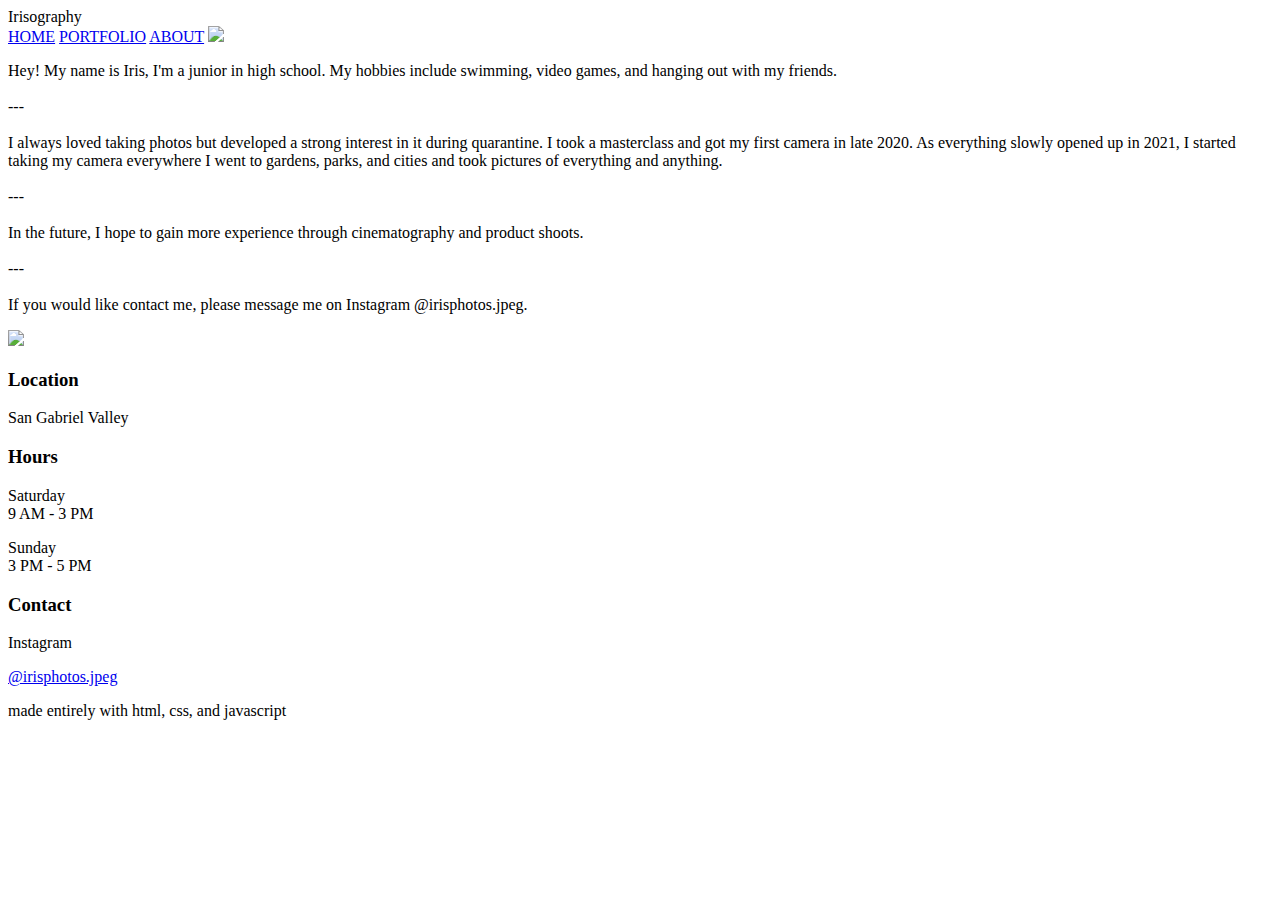
==== about.html @ e4a89849 "modified:   about.html 	modified:   portfolio.html 	modified:   portraits.html 	modified:   sports.h" ====
<!DOCTYPE html>
<html lang="en">
    <head>
        <title>Irisography</title>
        <meta charset="UTF-8">
        <meta name="viewport" content="width=device-width, initial-scale=1">
        <link rel="stylesheet" href="style.css" />
          <script src="script.js" defer></script>
        <link rel="preconnect" href="https://fonts.googleapis.com">
        <link rel="preconnect" href="https://fonts.gstatic.com" crossorigin>
        <link href="https://fonts.googleapis.com/css2?family=Noto+Sans:ital,wght@0,100..900;1,100..900&display=swap" rel="stylesheet">
    </head>
    <body>
      <div class="navbar">
        <div class="nav-left">
            <span class="brand">Irisography</span>
        </div>
        <div class="nav-right">
            <a href="index.html">HOME</a>
            <a href="portfolio.html">PORTFOLIO</a>
            <a href="about.html">ABOUT</a>
            <a href="https://instagram.com/irisphotos.jpeg">
              <img id="navimg" src="https://upload.wikimedia.org/wikipedia/commons/thumb/e/e7/Instagram_logo_2016.svg/1200px-Instagram_logo_2016.svg.png">
            </a>
        </div>
      </div> 
      <div id="main"> <!--main start-->
        <div id="abouttext">
          <div>
              <p>Hey! My name is Iris, I'm a junior in high school. My hobbies include swimming, video games, and hanging out with my friends. 
                <br><br>---<br><br> I always loved taking photos but developed a strong interest in it during quarantine. I took a masterclass and got my first camera in late 2020. As everything slowly opened up in 2021, I started taking my camera everywhere I went to gardens, parks, and cities and took pictures of everything and anything. 
                <br><br>---<br><br> In the future, I hope to gain more experience through cinematography and product shoots.
                <br> <br>---<br> <br>If you would like contact me, please message me on Instagram @irisphotos.jpeg.</p>
          </div>
          <div>
              <img  oncontextmenu="return false;" src="xxx"> <!--put photo here-->
          </div>
        </div>
      </div>
    </body>
    <footer>
      <div id="footer">
        <div class="footrow">
          <h3>
            Location
          </h3>
          <p>San Gabriel Valley</p>
        </div>
        <div class="footrow">
          <h3>
            Hours
          </h3>
          <p>Saturday <br> 9 AM - 3 PM</p>
          <p>Sunday <br> 3 PM - 5 PM </p>
        </div>
        <div class="footrow">
          <h3>
            Contact
          </h3>
          <p>Instagram</p>
          <a href="https://instagram.com/irisphotos.jpeg">
            @irisphotos.jpeg
          </a>
        </div>
      </div>
      <p class="footid"> made entirely with html, css, and javascript</p>
    </footer> 
</html>
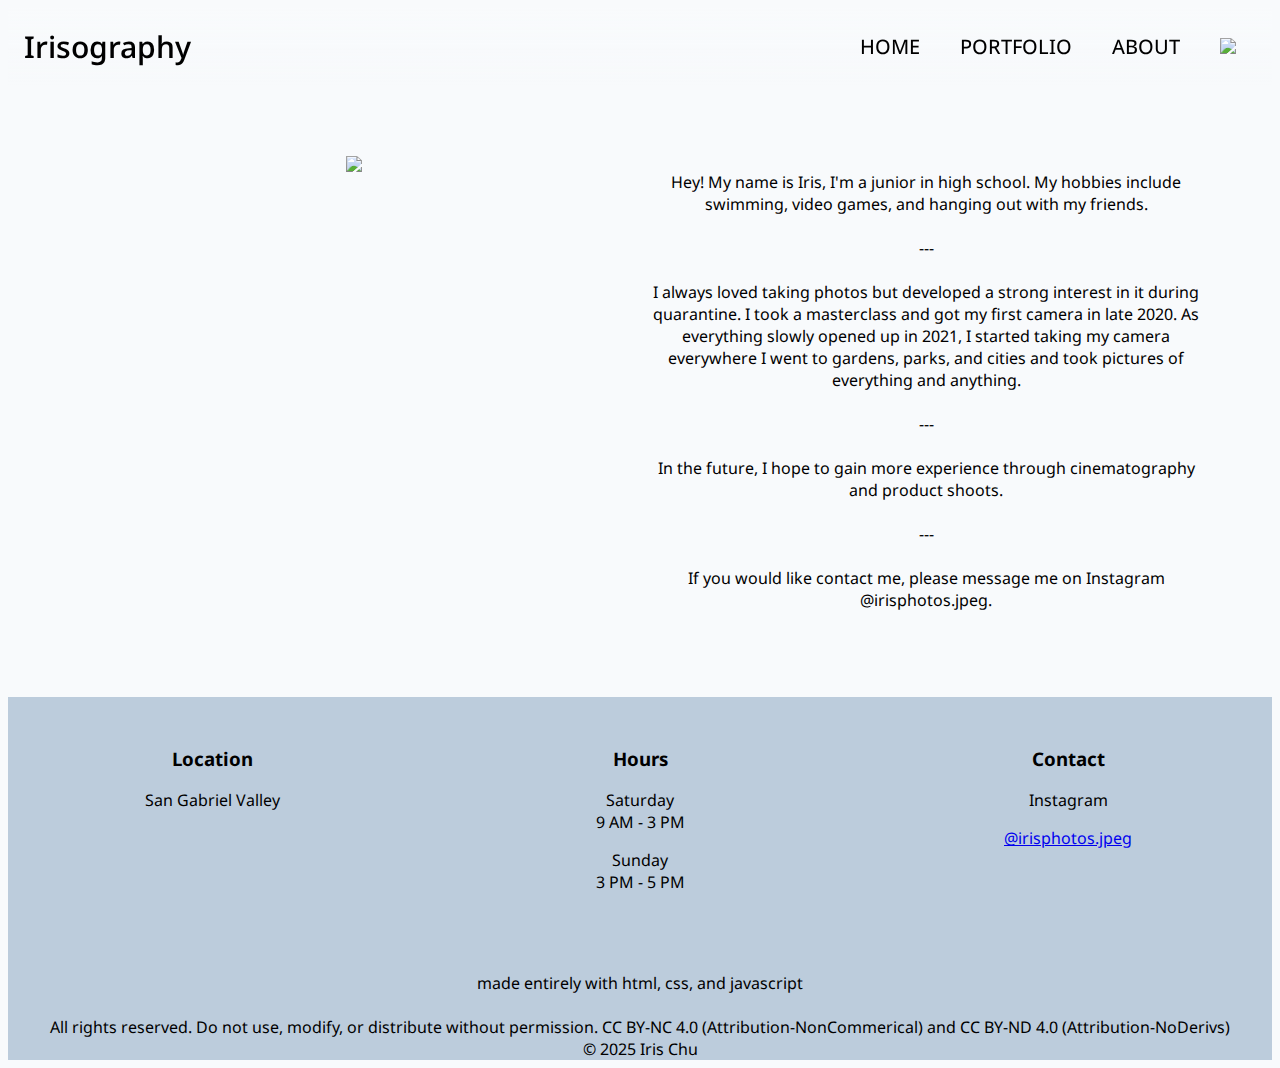
==== commit 5462b4bb: "modified:   about.html 	modified:   index.html 	modified:   portfolio.html 	modified:   portraits.ht" ====
--- a/about.html
+++ b/about.html
@@ -15,25 +15,29 @@
         <div class="nav-left">
             <span class="brand">Irisography</span>
         </div>
-        <div class="nav-right">
-            <a href="index.html">HOME</a>
-            <a href="portfolio.html">PORTFOLIO</a>
-            <a href="about.html">ABOUT</a>
-            <a href="https://instagram.com/irisphotos.jpeg">
-              <img id="navimg" src="https://upload.wikimedia.org/wikipedia/commons/thumb/e/e7/Instagram_logo_2016.svg/1200px-Instagram_logo_2016.svg.png">
-            </a>
+         <!-- Hamburger Button -->
+         <button class="hamburger" onclick="toggleMenu()">☰</button>
+         <!-- Overlay -->
+         <div class="overlay" onclick="closeMenu()"></div>
+         <div class="nav-right">
+             <a href="index.html">HOME</a>
+             <a href="portfolio.html">PORTFOLIO</a>
+             <a href="about.html">ABOUT</a>
+             <a href="https://instagram.com/irisphotos.jpeg">
+               <img id="navimg" src="https://upload.wikimedia.org/wikipedia/commons/thumb/e/e7/Instagram_logo_2016.svg/1200px-Instagram_logo_2016.svg.png">
+             </a>
         </div>
       </div> 
       <div id="main"> <!--main start-->
-        <div id="abouttext">
+        <div class="abouttext">
+          <div>
+            <img  oncontextmenu="return false;" src="xxx"> <!--put photo here-->
+        </div>
           <div>
               <p>Hey! My name is Iris, I'm a junior in high school. My hobbies include swimming, video games, and hanging out with my friends. 
                 <br><br>---<br><br> I always loved taking photos but developed a strong interest in it during quarantine. I took a masterclass and got my first camera in late 2020. As everything slowly opened up in 2021, I started taking my camera everywhere I went to gardens, parks, and cities and took pictures of everything and anything. 
                 <br><br>---<br><br> In the future, I hope to gain more experience through cinematography and product shoots.
                 <br> <br>---<br> <br>If you would like contact me, please message me on Instagram @irisphotos.jpeg.</p>
-          </div>
-          <div>
-              <img  oncontextmenu="return false;" src="xxx"> <!--put photo here-->
           </div>
         </div>
       </div>
@@ -63,6 +67,6 @@
           </a>
         </div>
       </div>
-      <p class="footid"> made entirely with html, css, and javascript</p>
+      <p class="footid"> made entirely with html, css, and javascript <br><br> All rights reserved. Do not use, modify, or distribute without permission. CC BY-NC 4.0 (Attribution-NonCommerical) and CC BY-ND 4.0 (Attribution-NoDerivs) <br> © 2025 Iris Chu </p>
     </footer> 
 </html>--- a/style.css
+++ b/style.css
@@ -0,0 +1,315 @@
+/*general */
+html {
+    scroll-behavior: smooth; 
+ }
+ h2{
+    font-size: 60px;
+    font-weight: 500;
+    line-height: 1;
+ }
+ body{
+    font-family: "Noto Sans", serif;
+    background-color:#F8FAFC;
+ }
+
+#main {
+    margin: 50px;
+}
+ /* Navigation bar */
+.navbar {
+  display: flex;
+  justify-content: space-between;
+  align-items: center;
+  top: 0;
+  position: sticky;
+  padding: 5px 16px;
+  font-size: 20px;
+  background-image: linear-gradient(#F8FAFC, transparent);
+  z-index: 5;
+  font-weight: 449;
+}
+/* Left side (Irisography and Instagram logo) */
+.nav-left {
+  display: flex;
+  align-items: center;
+}
+/* Styling for the brand name */
+.brand {
+  font-weight: 536;
+  font-size: 30px;
+  margin-right: 10px;
+}
+/* Right side (Links) */
+.nav-right {
+  display: flex;
+}
+/* Navigation links */
+.navbar a {
+  padding: 20px;
+  text-decoration: none;
+  color: black;
+}
+
+/* mobile nav bar */
+/* Hamburger Button (hidden by default on large screens) */
+/* Navbar container */
+
+/* Hide menu for small screens initially */
+@media screen and (max-width: 800px) {
+  .nav-right {
+      position: fixed;
+      top: 0;
+      right: -100%; /* Hide off-screen */
+      width: auto;
+      height: 100vh;
+      background: white;
+      box-shadow: -2px 0 10px rgba(0, 0, 0, 0.3);
+      transition: right 0.3s ease-in-out;
+      display: flex;
+      flex-direction: column;
+      padding-top: 50px;
+      z-index: 1001;
+  }
+
+  /* Show menu when active */
+  .nav-right.open {
+      right: 0;
+  }
+
+  /* Hamburger button styling */
+  .hamburger {
+      display: block;
+      position: fixed;
+      top: 20px;
+      right: 20px;
+      background: none;
+      border: none;
+      font-size: 24px;
+      cursor: pointer;
+      z-index: 1002;
+  }
+
+  /* Overlay */
+  .overlay {
+      position: fixed;
+      top: 0;
+      left: 0;
+      width: 100vw;
+      height: 100vh;
+      background: rgba(0, 0, 0, 0.5);
+      display: none;
+      z-index: 1000;
+  }
+
+  .overlay.active {
+      display: block;
+  }
+}
+
+/* Hide close button on larger screens */
+@media screen and (min-width: 800px) {
+  .close-btn {
+      display: none;
+  }
+  .hamburger {
+    display: none;
+  }
+}
+/* Instagram logo */
+#navimg {
+  height: 30px;
+}
+/*top preview home*/
+.preview {
+    height: auto;
+    display: grid;
+    grid-template-columns: repeat(3, 1fr); /* three columns */
+    gap: 20px; /* Adjust spacing between items */
+    padding: 20px;
+    text-align: center;
+}
+.preimg{
+  position: relative;
+  width: 100%;
+}
+/*mobile device transformation omg!!!*/
+@media screen and (max-width: 800px) {
+  h2{
+    font-size: 50px;
+    font-weight: 500;
+    line-height: 1;
+  }
+  .preview {
+    grid-template-columns: 1fr; /* 1 column */
+    grid-template-rows: repeat(3, auto); /* 3 rows, each taking auto height */
+  }
+  .botpre {
+    gap: 5px !important;
+    padding: 5px !important;
+    grid-template-columns: repeat(2, 1fr) !important;
+  }
+  .services {
+    grid-template-columns: 1fr !important; /* 1 column */
+    grid-template-rows: repeat(3, auto) /* 3 rows, each taking auto height */ !important; 
+  }
+  .abouttext{
+    grid-template-columns: 1fr !important; /* 1 column */
+    grid-template-columns: repeat(1, auto); /* three columns */
+  }
+}
+/*Services*/
+.services {
+    height: auto;
+    display: grid;
+    grid-template-columns: repeat(3, 1fr); /* three columns */
+    gap: 20px; /* Adjust spacing between items */
+    padding: 20px;
+    text-align: center; 
+}
+.servimg{
+    position: relative;
+    width: 100%;
+}
+/*bottom preview home*/
+.botpre {
+    height: auto;
+    display: grid;
+    grid-template-columns: repeat(4, 1fr); /* four columns */
+    gap: 20px; /* Adjust spacing between items */
+    padding: 20px;
+    text-align: center; 
+}
+.botimg{
+    position: relative;
+    width: 100%;
+}
+/*footer*/
+#footer {
+    height: 275px;
+    display: grid;
+    grid-template-columns: repeat(3, 1fr); /* three columns */
+    gap: 20px; /* Adjust spacing between items */
+    padding-top: 30px;
+    text-align: center; 
+    background-color:#BCCCDC;
+}
+.footid{
+    text-align: center;
+    margin: 0px;
+    background-color: #BCCCDC;
+    height: auto;
+}
+/*about.html*/
+.abouttext{
+    text-align: center;
+    height: 400px;
+    display: grid;
+    grid-template-columns: repeat(2, 1fr); /* three columns */
+    gap: 20px; /* Adjust spacing between items */
+    padding: 20px;
+    height: auto;
+}
+/*Carousel portfolio*/
+* {box-sizing:border-box}
+
+.slideshow-container { /* Slideshow container */
+  max-width: 1000px;
+  position: relative;
+  margin: auto;
+}
+.mySlides { /* Hide the images by default */
+  display: none;
+}
+
+/*video gallery*/
+.vidgallery {
+  text-align: center;
+}
+/*gallery for street portraits and sports*/
+.gallery {
+    line-height:0;
+    -webkit-column-count:3; /* split it into 5 columns */
+    -webkit-column-gap:5px; /* give it a 5px gap between columns */
+    -moz-column-count:3;
+    -moz-column-gap:5px;
+    column-count:3;
+    column-gap:5px;
+ }
+ .gallery img {
+    width: 100% !important;
+    height: auto !important;
+    margin-bottom:5px; /* to match column gap */
+ }
+ @media (max-width: 400px) {
+    #gallery {
+     -moz-column-count:    1;
+     -webkit-column-count: 1;
+     column-count:         1;
+    }
+ }
+ @media (max-width: 800px) {
+    #gallery {
+     -moz-column-count:    2;
+     -webkit-column-count: 2;
+     column-count:         2;
+    }
+ }
+ @media (max-width: 1000px) {z
+    #gallery {
+     -moz-column-count:    3;
+     -webkit-column-count: 3;
+     column-count:         3;
+    }
+ }
+ @media (max-width: 1200px) {
+    #gallery {
+     -moz-column-count:    4;
+     -webkit-column-count: 4;
+     column-count:         4;
+    }
+ }
+ /*cateogry buttons portfolio.html*/
+ /* Container needed to position the button. Adjust the width as needed */
+ .categories {
+  display: grid;
+  grid-template-columns: repeat(2, 1fr);
+  gap: 20px;
+}
+.column {
+  display: flex;
+  flex-direction: column;
+  gap: 20px;
+}
+.catimg {
+  position: relative;
+  width: 100%;
+}
+/* Make the image responsive */
+.catimg img {
+  width: 100%;
+  height: auto;
+  filter: brightness(70%);
+  border-radius: 10px;
+}
+.catimg img:hover{
+  filter: brightness(100%);
+}
+/* Style the button and place it in the middle of the container/image */
+.catimg .imgbtn {
+  position: absolute;
+  top: 50%;
+  left: 50%;
+  transform: translate(-50%, -50%);
+  background-color: #F8FAFC;
+  color: rgb(0, 0, 0);
+  font-size: 16px;
+  padding: 12px 24px;
+  border: none;
+  cursor: pointer;
+  border-radius: 5px;
+  text-decoration: none;
+}
+
+.catimg .imgbtn:hover {
+  background-color: #BCCCDC;
+}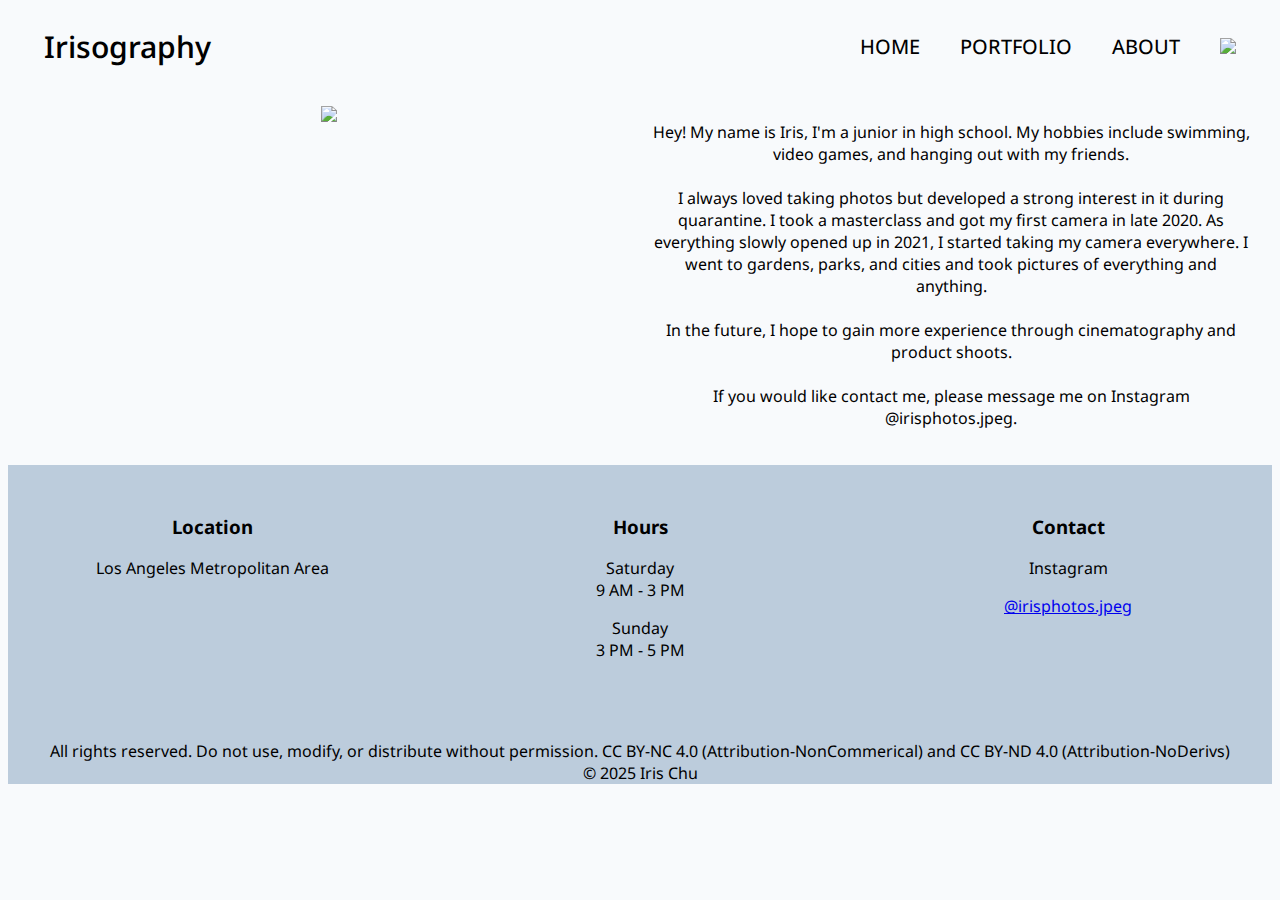
==== commit cadcbb0a: "modified:   about.html 	modified:   index.html 	modified:   portfolio.html 	modified:   portraits.ht" ====
--- a/about.html
+++ b/about.html
@@ -13,7 +13,7 @@
     <body>
       <div class="navbar">
         <div class="nav-left">
-            <span class="brand">Irisography</span>
+          <span class="brand"> <a id="leftpad" href="index.html">Irisography</a> </span>
         </div>
          <!-- Hamburger Button -->
          <button class="hamburger" onclick="toggleMenu()">☰</button>
@@ -28,16 +28,16 @@
              </a>
         </div>
       </div> 
-      <div id="main"> <!--main start-->
+      <div class="main"> <!--main start-->
         <div class="abouttext">
           <div>
-            <img  oncontextmenu="return false;" src="xxx"> <!--put photo here-->
+            <img  oncontextmenu="return false;" src="https://www.npg.org.uk/assets/layout_images/InotAval.gif"> <!--put photo here-->
         </div>
           <div>
               <p>Hey! My name is Iris, I'm a junior in high school. My hobbies include swimming, video games, and hanging out with my friends. 
-                <br><br>---<br><br> I always loved taking photos but developed a strong interest in it during quarantine. I took a masterclass and got my first camera in late 2020. As everything slowly opened up in 2021, I started taking my camera everywhere I went to gardens, parks, and cities and took pictures of everything and anything. 
-                <br><br>---<br><br> In the future, I hope to gain more experience through cinematography and product shoots.
-                <br> <br>---<br> <br>If you would like contact me, please message me on Instagram @irisphotos.jpeg.</p>
+                <br><br> I always loved taking photos but developed a strong interest in it during quarantine. I took a masterclass and got my first camera in late 2020. As everything slowly opened up in 2021, I started taking my camera everywhere. I went to gardens, parks, and cities and took pictures of everything and anything. 
+                <br><br> In the future, I hope to gain more experience through cinematography and product shoots.
+                <br><br>If you would like contact me, please message me on Instagram @irisphotos.jpeg.</p>
           </div>
         </div>
       </div>
@@ -48,7 +48,7 @@
           <h3>
             Location
           </h3>
-          <p>San Gabriel Valley</p>
+          <p>Los Angeles Metropolitan Area</p>
         </div>
         <div class="footrow">
           <h3>
@@ -67,6 +67,6 @@
           </a>
         </div>
       </div>
-      <p class="footid"> made entirely with html, css, and javascript <br><br> All rights reserved. Do not use, modify, or distribute without permission. CC BY-NC 4.0 (Attribution-NonCommerical) and CC BY-ND 4.0 (Attribution-NoDerivs) <br> © 2025 Iris Chu </p>
+      <p class="footid"> All rights reserved. Do not use, modify, or distribute without permission. CC BY-NC 4.0 (Attribution-NonCommerical) and CC BY-ND 4.0 (Attribution-NoDerivs) <br> © 2025 Iris Chu </p>
     </footer> 
 </html>